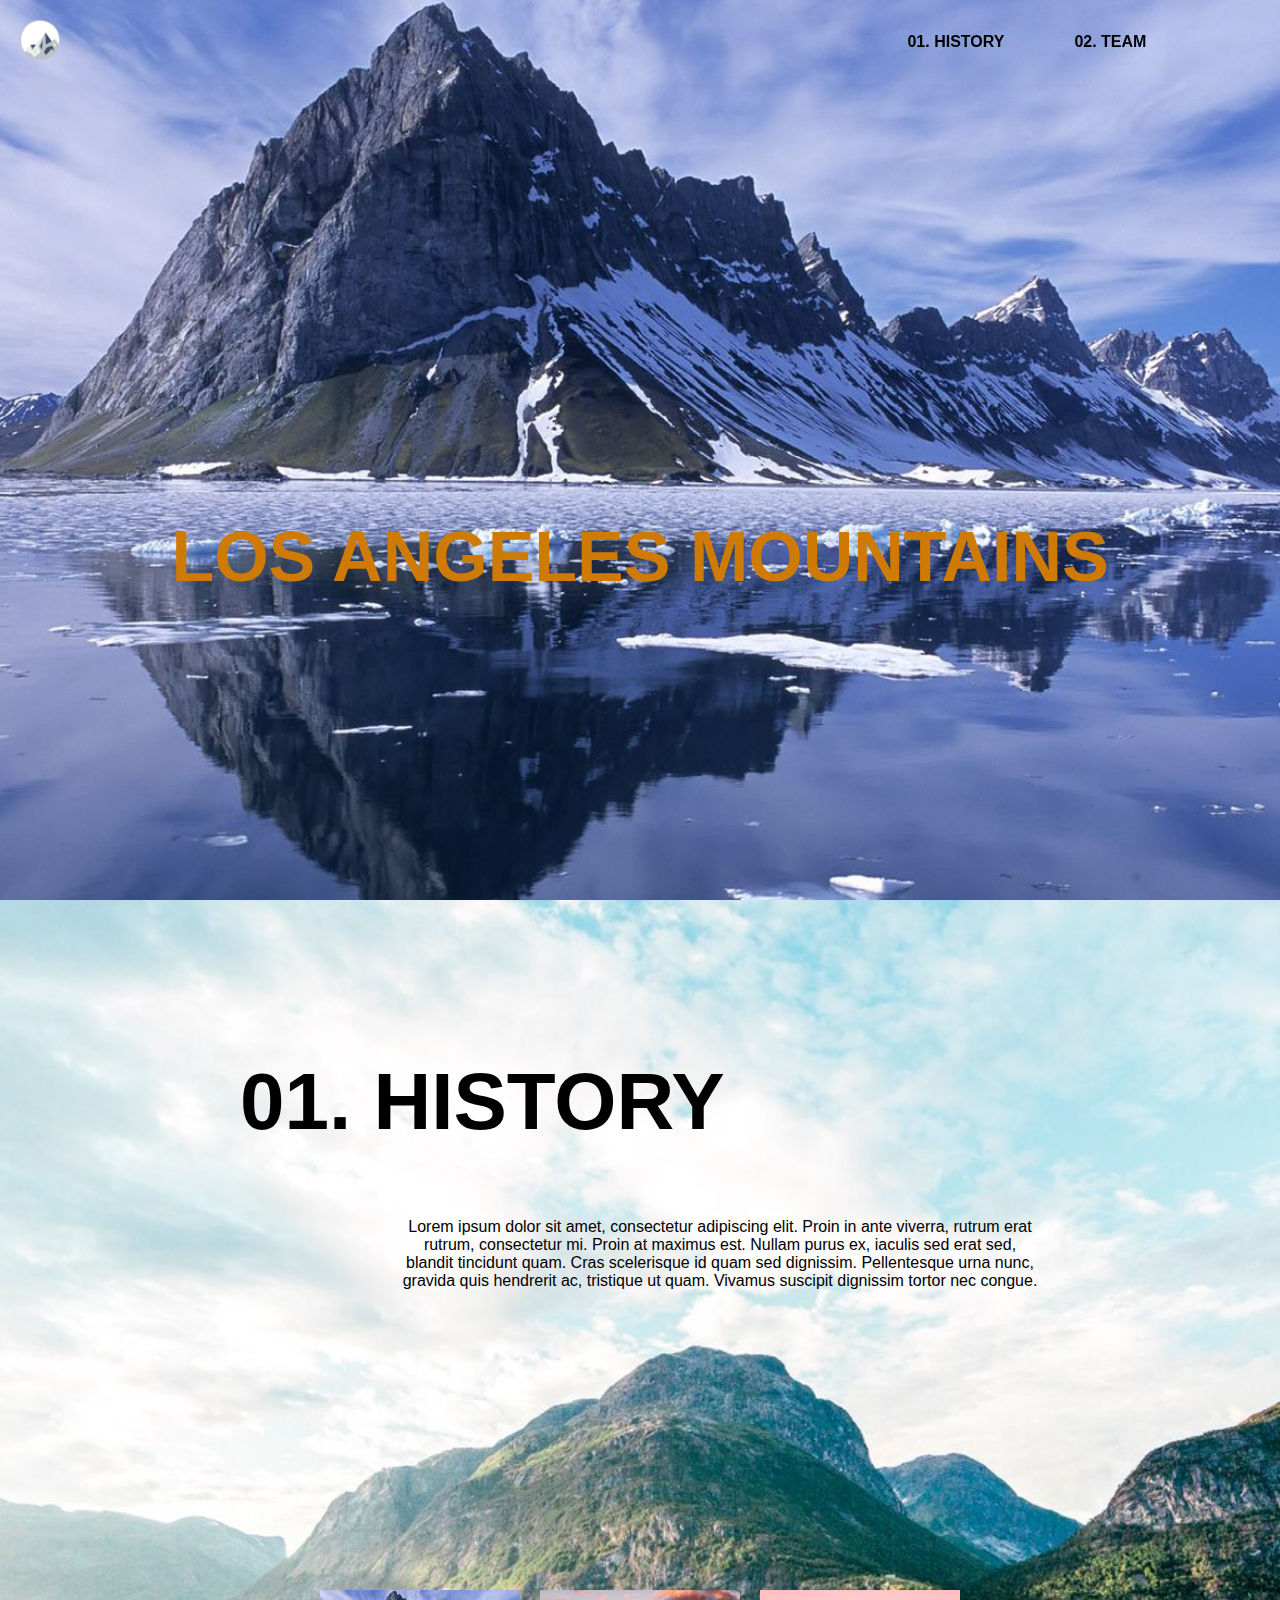
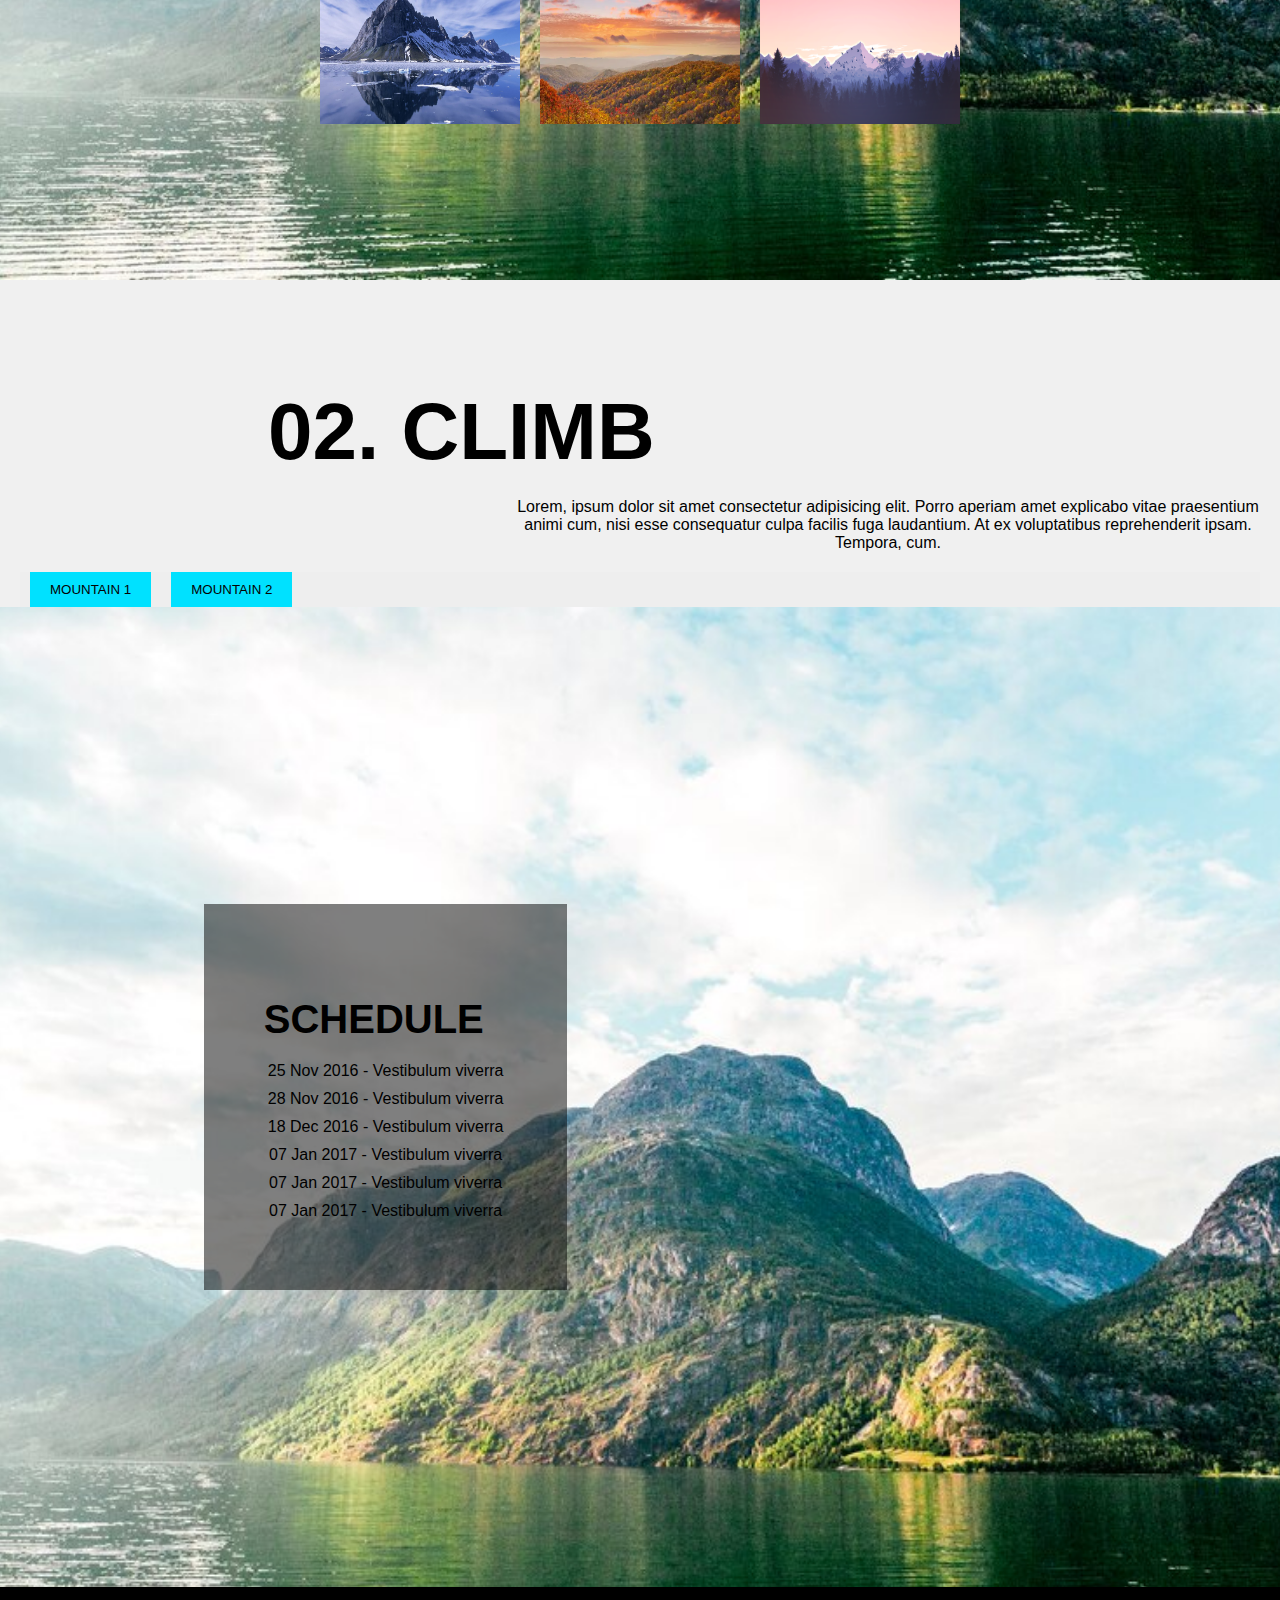
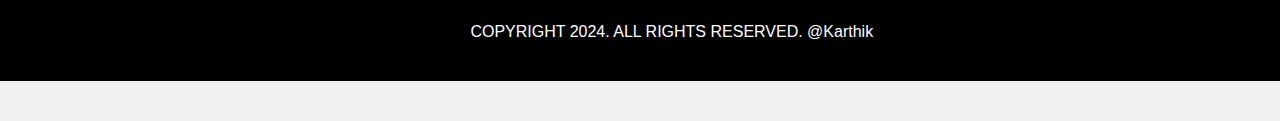
==== index.html @ d41a4cfe "template development" ====
<!DOCTYPE html>
<html lang="en">
<head>
    <meta charset="UTF-8">
    <meta name="viewport" content="width=device-width, initial-scale=1.0">
    <title>Los Angeles Mountains</title>
    <link rel="stylesheet" href="styles.css">
</head>
<body>
    <header>
        <div class="logo">
            <img src="/images/download.png" alt="Logo">
        </div>
        <nav>
            <ul>
                <li><a href="#">01. HISTORY</a></li>
                <li><a href="#">02. TEAM</a></li>
            </ul>
        </nav>
    </header>
    <section class="hero">
        <div class="background-image">
            <h1>LOS ANGELES MOUNTAINS</h1>
        </div>
    </section>
    <section class="history">
        <div class="history-header">
        </div>
        <div class="history-content">
            <h2>01. HISTORY</h2>
            <p>Lorem ipsum dolor sit amet, consectetur adipiscing elit. Proin in ante viverra, rutrum erat rutrum, consectetur mi. Proin at maximus est. Nullam purus ex, iaculis sed erat sed, blandit tincidunt quam. Cras scelerisque id quam sed dignissim. Pellentesque urna nunc, gravida quis hendrerit ac, tristique ut quam. Vivamus suscipit dignissim tortor nec congue.</p>
            <div class="history-images">
                <img src="images/kp.jpeg" alt="History Image 1">
                <img src="/images/forest.webp" alt="History Image 2">
                <img src="/images/image.webp" alt="History Image 3">
            </div>
        </div>
    </section>
    <section class="climb">
        <h2>02. CLIMB</h2>
        <p>Lorem, ipsum dolor sit amet consectetur adipisicing elit. Porro aperiam amet explicabo vitae praesentium animi cum, nisi esse consequatur culpa facilis fuga laudantium. At ex voluptatibus reprehenderit ipsam. Tempora, cum.</p>
    <div class="tabs">
        <button>MOUNTAIN 1</button>
        <button>MOUNTAIN 2</button>
    </div>
    <section class="schedule">
        <div class="schedule-content">
            <h2>SCHEDULE</h2>
            <ul>
                <li>25 Nov 2016 - Vestibulum viverra</li>
                <li>28 Nov 2016 - Vestibulum viverra</li>
                <li>18 Dec 2016 - Vestibulum viverra</li>
                <li>07 Jan 2017 - Vestibulum viverra</li>
                <li>07 Jan 2017 - Vestibulum viverra</li>
                <li>07 Jan 2017 - Vestibulum viverra</li>
            </ul>
        </div>
    </section>
    <footer>
        <p>COPYRIGHT 2024. ALL RIGHTS RESERVED. @Karthik</p>
    </footer>
</body>
</html>
---- styles.css ----
body, html {
    margin: 0;
    padding: 0;
    width: 100%;
    font-family: Arial, sans-serif;
}

header {
    display: flex;
    justify-content: space-between;
    align-items: center;
    padding: 20px;
    background: rgba(255, 255, 255, 0.027);
    position: fixed;
    width: 88%;
    z-index: 1000;
}

header .logo img {
    height: 40px;
}

header nav ul {
    list-style: none;
    margin: 0;
    padding: 0;
    display: flex;
    
}

header nav ul li {
    margin-left: 30px;
}

header nav ul li a {
    text-decoration: none;
    color: black;
    font-weight: bold;
    margin-left: 40px;
}

.hero {
    background: url('images/kp.jpeg') no-repeat center center;
    background-size: cover;
    height: 100vh;
    display: flex;
    justify-content: center;
    align-items: center;
    position: relative;
}

.hero h1 {
    color: rgb(207, 122, 4);
    font-size: 70px;
    text-align: center;
    padding: 20px;
    margin-bottom: -120%;
}



.history {
    text-align: center;
    padding: 40px 20px;
    background: url('images/kp2.jpg') no-repeat center center;
    background-size: cover;
    height: 100vh;
    display: flex;
    justify-content: center;
    align-items: center;
    position: relative;
}

.history-header {
    margin-bottom: 20px;
}

.history-header img {
    height: 40px;
}

.history-content h2 {
    font-size: 80px;
    margin-bottom: 70px;
    display: flex;
    margin-left :0%;
    margin-right: 10%;
    margin-top: 0%;
    
    
}

.history-content p {
    margin-bottom: 300px;
    max-width: 800px;
    margin-left: 20%;
    margin-right: auto;
    margin-top: 0%;
}

.history-images {
    display: flex;
    justify-content: center;
}

.history-images img {
    width: 200px;
    margin: 0 10px;
}

.climb {
    background: #f0f0f0;
    padding: 40px 20px;
    text-align: center;
}

.climb h2 {
    font-size: 80px;
    margin-bottom: 20px;
    display: flex;
    margin-left :20%;
}

.climb p {
    margin-bottom: 20px;
    max-width: 800px;
    margin-left: 40%;
    margin-right: auto;
}
 .tabs {
    display: flex;
    justify-content: left;
    margin-bottom:auto;
    background-color: rgb(238, 238, 238);
}

.tabs button {
    padding: 10px 20px;
    margin: 0 10px;
    border: none;
    color: rgb(5, 2, 2);
    cursor: pointer;
    background-color: rgb(0, 225, 255);
}

.schedule {
    text-align: center;
    padding: 40px 20px;
    background: url('images/kp2.jpg') no-repeat center center;
    background-size: cover;
    height: 100vh;
   
    display: flex;
    justify-content: center;
    align-items: center;
    position: relative;
    margin-left: -20%;
    margin-right: -20%;
}



.schedule-content {
    background: rgba(0, 0, 0, 0.5);
    padding: 60px;
    display: inline-block;
    margin-left: -30%;
}

.schedule-content h2 {
    font-size: 40px;
    margin-bottom: 20px;
    margin-left:0%;
}

.schedule-content ul {
    list-style: none;
    margin: 04px;
    padding: 0px;
}

.schedule-content ul li {
    margin-bottom: 10px;
}

footer {
    background: #000000;
    color: rgb(255, 255, 255);
    text-align: left;
    padding: 20px;
    margin-left:-20%;
    margin-right:-20%
}
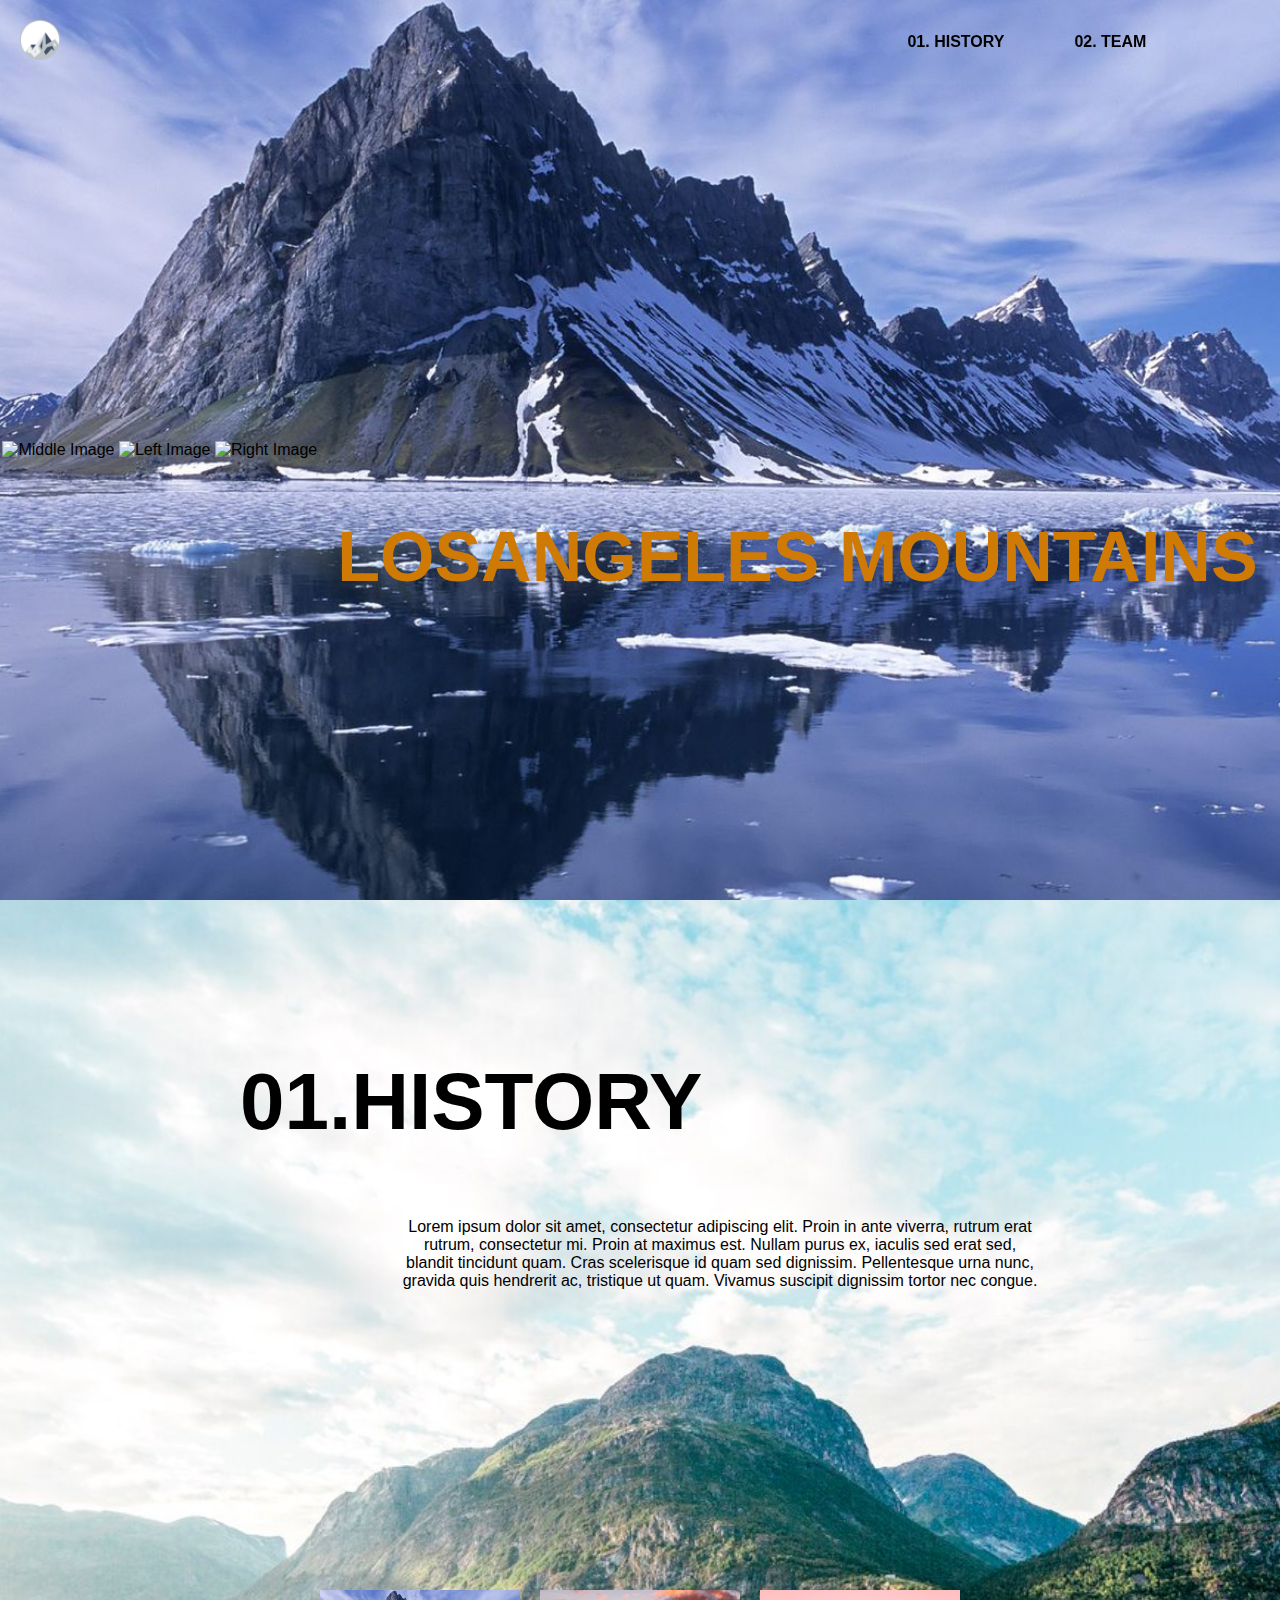
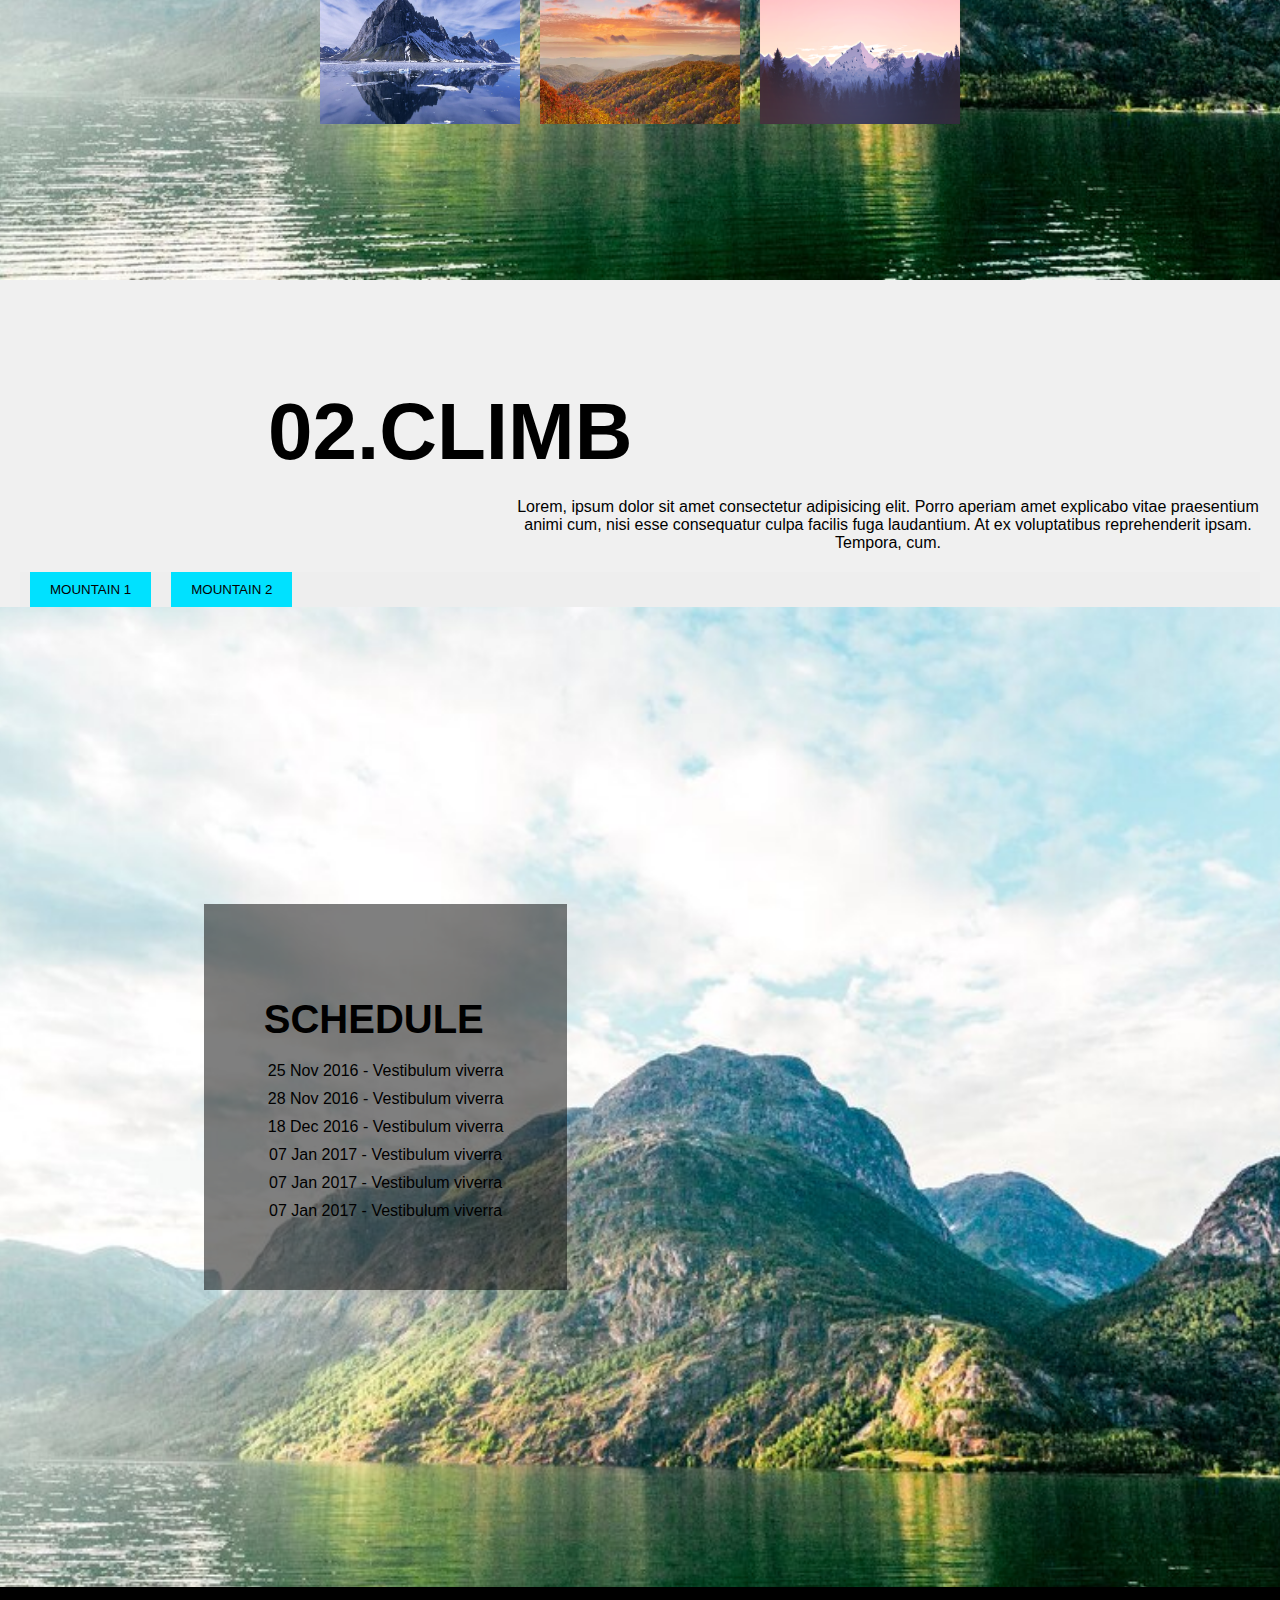
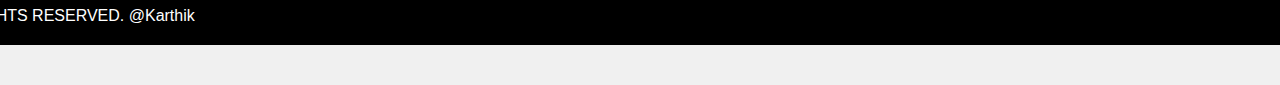
==== commit 830bfe8d: "Update index.html" ====
--- a/index.html
+++ b/index.html
@@ -19,15 +19,27 @@
         </nav>
     </header>
     <section class="hero">
-        <div class="background-image">
-            <h1>LOS ANGELES MOUNTAINS</h1>
+        <!-- <div class="image-container left">
+            <img src="/images/hill.png" alt="Left Image">
+        </div> -->
+        <div class="image-container middle">
+            <img src="/images/hill2.png" alt="Middle Image">
+            <img src="/images/hill.png" alt="Left Image">
+            <img src="/images/hill4.png" alt="Right Image">
+        </div>
+        <!-- <div class="image-container right">
+            <img src="/images/hil3.png" alt="Right Image">
+        </div> -->
+        <div class="content">
+            <h1>LOSANGELES MOUNTAINS</h1>
         </div>
     </section>
+    
     <section class="history">
         <div class="history-header">
         </div>
         <div class="history-content">
-            <h2>01. HISTORY</h2>
+            <h2>01.<span class="text">HISTORY</span></h2>
             <p>Lorem ipsum dolor sit amet, consectetur adipiscing elit. Proin in ante viverra, rutrum erat rutrum, consectetur mi. Proin at maximus est. Nullam purus ex, iaculis sed erat sed, blandit tincidunt quam. Cras scelerisque id quam sed dignissim. Pellentesque urna nunc, gravida quis hendrerit ac, tristique ut quam. Vivamus suscipit dignissim tortor nec congue.</p>
             <div class="history-images">
                 <img src="images/kp.jpeg" alt="History Image 1">
@@ -37,7 +49,7 @@
         </div>
     </section>
     <section class="climb">
-        <h2>02. CLIMB</h2>
+        <h2>02.<span class="text-2">CLIMB</span></h2>
         <p>Lorem, ipsum dolor sit amet consectetur adipisicing elit. Porro aperiam amet explicabo vitae praesentium animi cum, nisi esse consequatur culpa facilis fuga laudantium. At ex voluptatibus reprehenderit ipsam. Tempora, cum.</p>
     <div class="tabs">
         <button>MOUNTAIN 1</button>
@@ -57,7 +69,7 @@
         </div>
     </section>
     <footer>
-        <p>COPYRIGHT 2024. ALL RIGHTS RESERVED. @Karthik</p>
+        <p1>COPYRIGHT 2024. ALL RIGHTS RESERVED. @Karthik</p1>
     </footer>
 </body>
 </html>
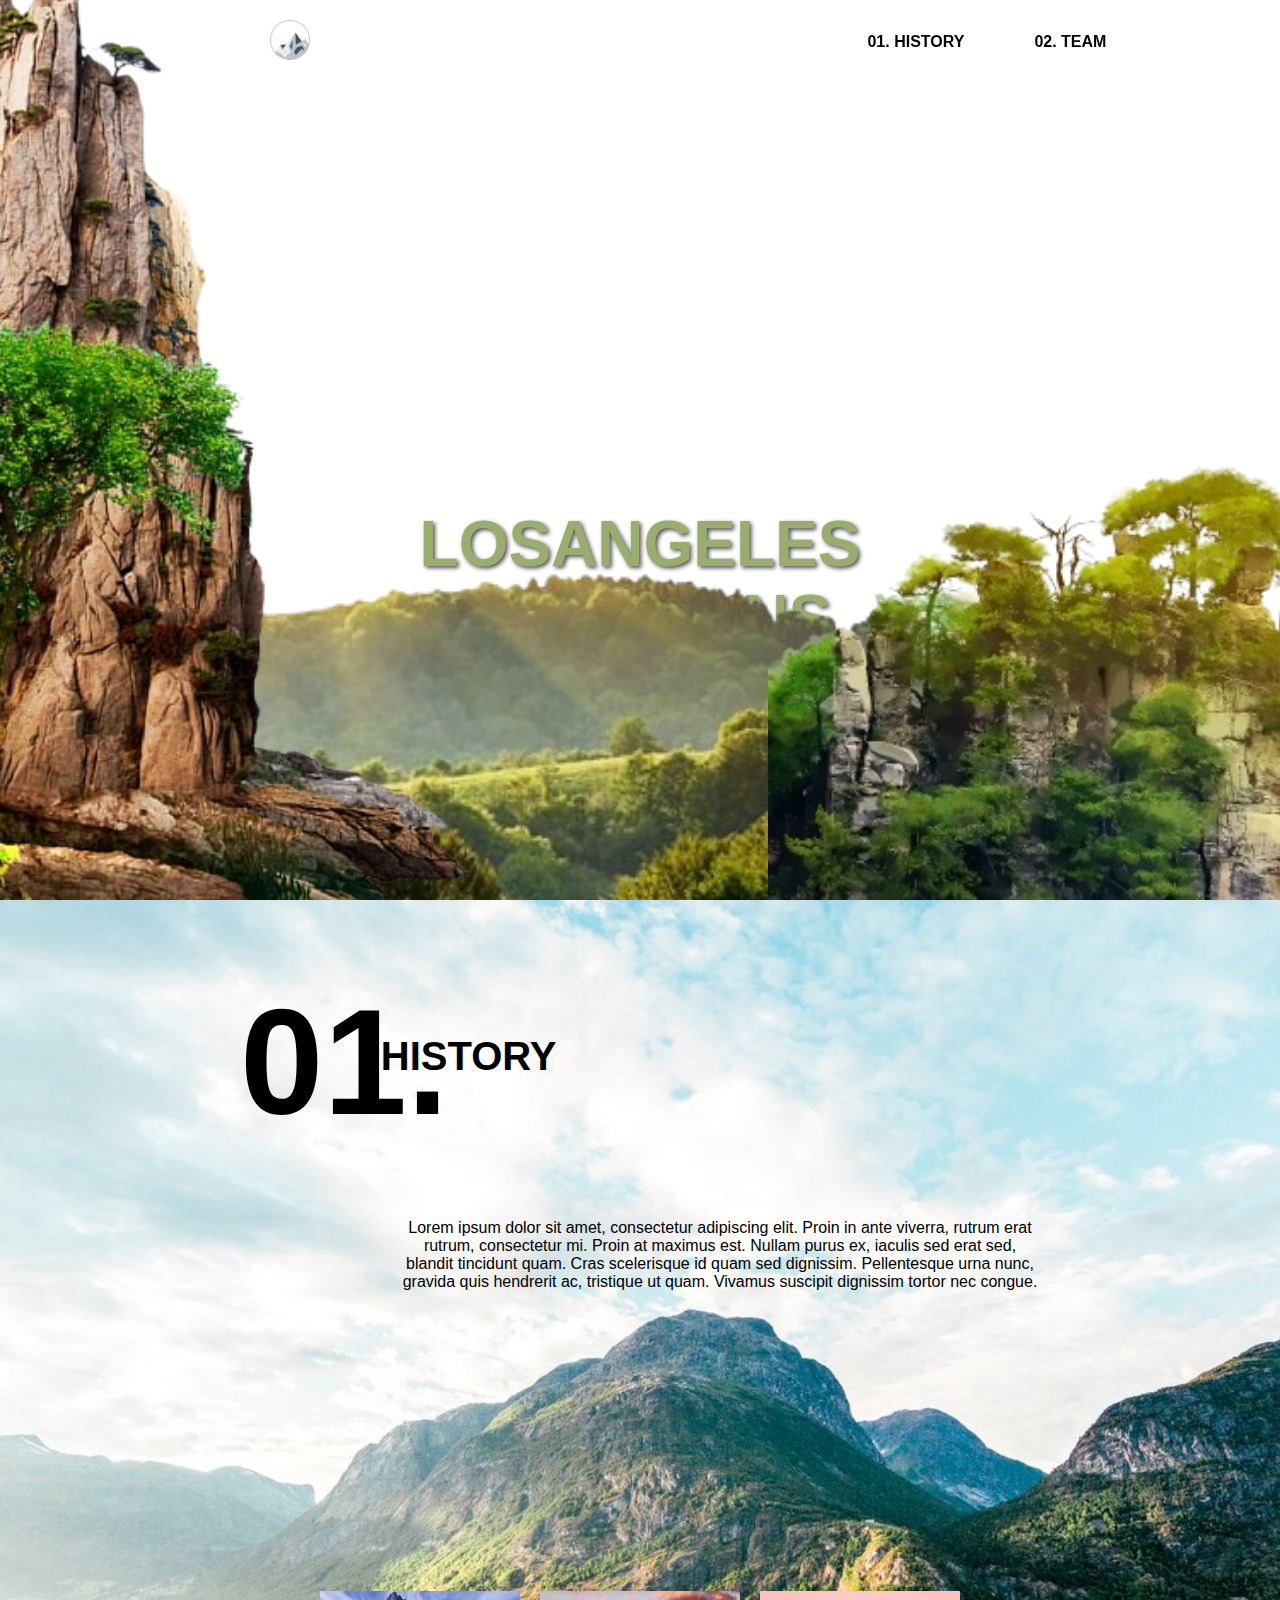
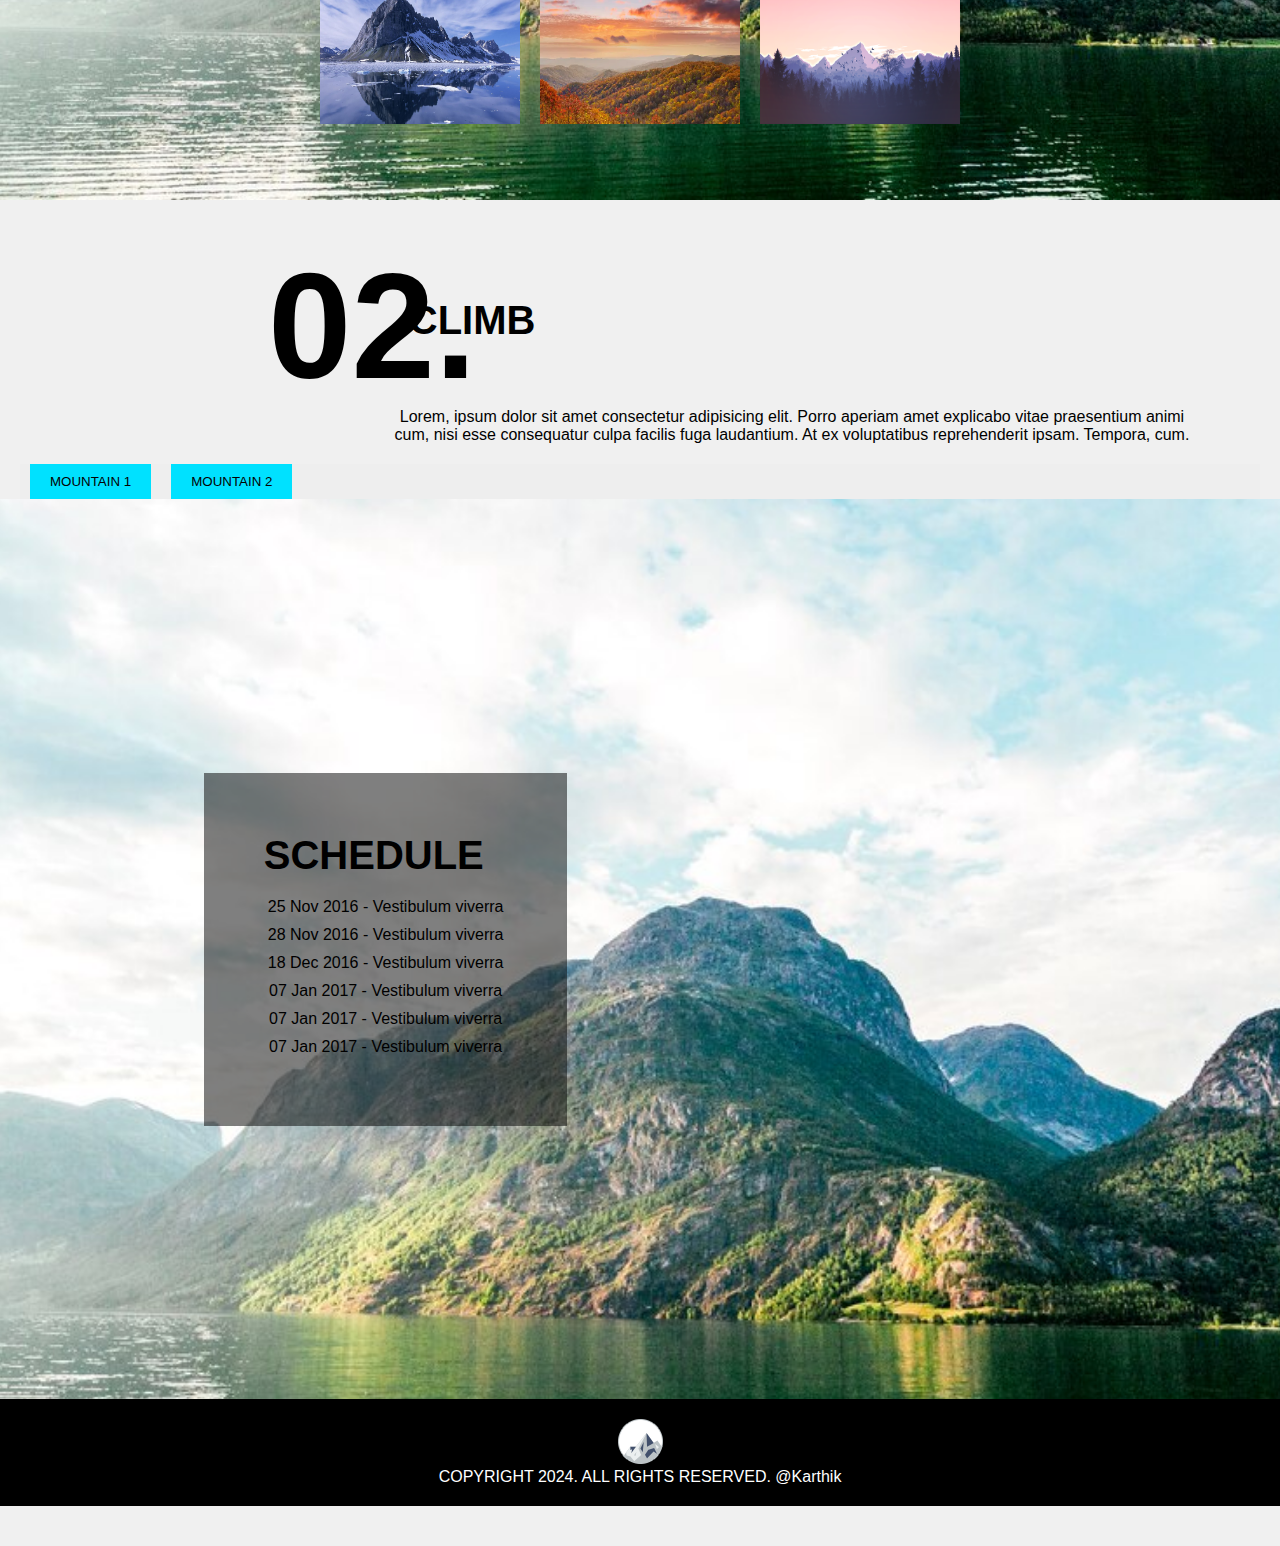
==== commit eda24dde: "Update index.html" ====
--- a/index.html
+++ b/index.html
@@ -19,17 +19,13 @@
         </nav>
     </header>
     <section class="hero">
-        <!-- <div class="image-container left">
-            <img src="/images/hill.png" alt="Left Image">
-        </div> -->
+      
         <div class="image-container middle">
             <img src="/images/hill2.png" alt="Middle Image">
             <img src="/images/hill.png" alt="Left Image">
             <img src="/images/hill4.png" alt="Right Image">
         </div>
-        <!-- <div class="image-container right">
-            <img src="/images/hil3.png" alt="Right Image">
-        </div> -->
+      
         <div class="content">
             <h1>LOSANGELES MOUNTAINS</h1>
         </div>
@@ -45,6 +41,11 @@
                 <img src="images/kp.jpeg" alt="History Image 1">
                 <img src="/images/forest.webp" alt="History Image 2">
                 <img src="/images/image.webp" alt="History Image 3">
+            </div>
+            <div class="dotsec">
+                <span class="dot one"></span>
+                <span class="dot"></span>
+                <span class="dot"></span>
             </div>
         </div>
     </section>
@@ -69,7 +70,14 @@
         </div>
     </section>
     <footer>
-        <p1>COPYRIGHT 2024. ALL RIGHTS RESERVED. @Karthik</p1>
+        <div>
+            <div class="logo">
+                <img src="/images/download.png" alt="Logo">
+            </div>
+            <div>
+                <p1 class="copyright">COPYRIGHT 2024. ALL RIGHTS RESERVED. @Karthik</p1>
+            </div>
+        </div>
     </footer>
 </body>
 </html>
--- a/styles.css
+++ b/styles.css
@@ -18,6 +18,7 @@
 
 header .logo img {
     height: 40px;
+   margin-left:250px;
 }
 
 header nav ul {
@@ -39,23 +40,80 @@
     margin-left: 40px;
 }
 
+* {
+    margin: 0;
+    padding: 0;
+    box-sizing: border-box;
+}
+
+* {
+    margin: 0;
+    padding: 0;
+    box-sizing: border-box;
+}
+
 .hero {
-    background: url('images/kp.jpeg') no-repeat center center;
-    background-size: cover;
-    height: 100vh;
-    display: flex;
-    justify-content: center;
-    align-items: center;
-    position: relative;
-}
-
-.hero h1 {
-    color: rgb(207, 122, 4);
-    font-size: 70px;
-    text-align: center;
-    padding: 20px;
-    margin-bottom: -120%;
-}
+    position: relative;
+    display: flex;
+    height: 100vh;
+
+}
+
+.image-container {
+    flex: 1;
+    position: relative;
+}
+
+.image-container img {
+    width: 100%;
+    height: 100%;
+    object-fit: cover;
+    position: absolute;
+    top: 0;
+    left: 0;
+}
+
+.image-container.middle :nth-child(2) {
+    height: 100vh;
+    width: 40vw;
+    z-index: 3;
+}
+.image-container.middle :nth-child(1) {
+    z-index: -5;
+ 
+}
+
+.image-container.middle :nth-child(3) {
+    height: 90vh;
+    width: 40vw;
+    margin-left: 60vw;
+    margin-top: 45vh;
+    z-index:-1;
+}
+
+
+
+
+.content {
+
+    position: absolute;
+    top: 50%;
+    left: 50%;
+    transform: translate(-50%, -50%);
+    z-index: -6; 
+    color: rgb(155, 173, 110);
+    text-align: center;
+    margin-top: 14.5vh;
+}
+
+.content h1 {
+    font-size: 4rem;
+    text-shadow: 2px 2px 4px rgba(0, 0, 0, 0.7);
+}
+
+
+
+
 
 
 
@@ -80,12 +138,22 @@
 }
 
 .history-content h2 {
-    font-size: 80px;
+    font-size: 150px;
     margin-bottom: 70px;
     display: flex;
     margin-left :0%;
     margin-right: 10%;
     margin-top: 0%;
+    
+    
+}
+.text {
+    font-size: 40px;
+    margin-bottom: 60px;
+    position:absolute;
+    display: flex;
+    margin-left :11%;
+    margin-top: 04.5%;
     
     
 }
@@ -115,17 +183,26 @@
 }
 
 .climb h2 {
-    font-size: 80px;
+    font-size: 150px;
     margin-bottom: 20px;
     display: flex;
     margin-left :20%;
 }
+.text-2{
+    font-size: 40px;
+    margin-bottom: 60px;
+    position:absolute;
+    display: flex;
+    margin-left :11%;
+    margin-top: 04.5%;
+}
 
 .climb p {
     margin-bottom: 20px;
     max-width: 800px;
-    margin-left: 40%;
+    margin-left: 30%;
     margin-right: auto;
+    margin-top:-2%;
 }
  .tabs {
     display: flex;
@@ -185,11 +262,9 @@
 
 footer {
     background: #000000;
-    color: rgb(255, 255, 255);
-    text-align: left;
+    color: white;
+    text-align: center;
     padding: 20px;
     margin-left:-20%;
     margin-right:-20%
 }
-
-
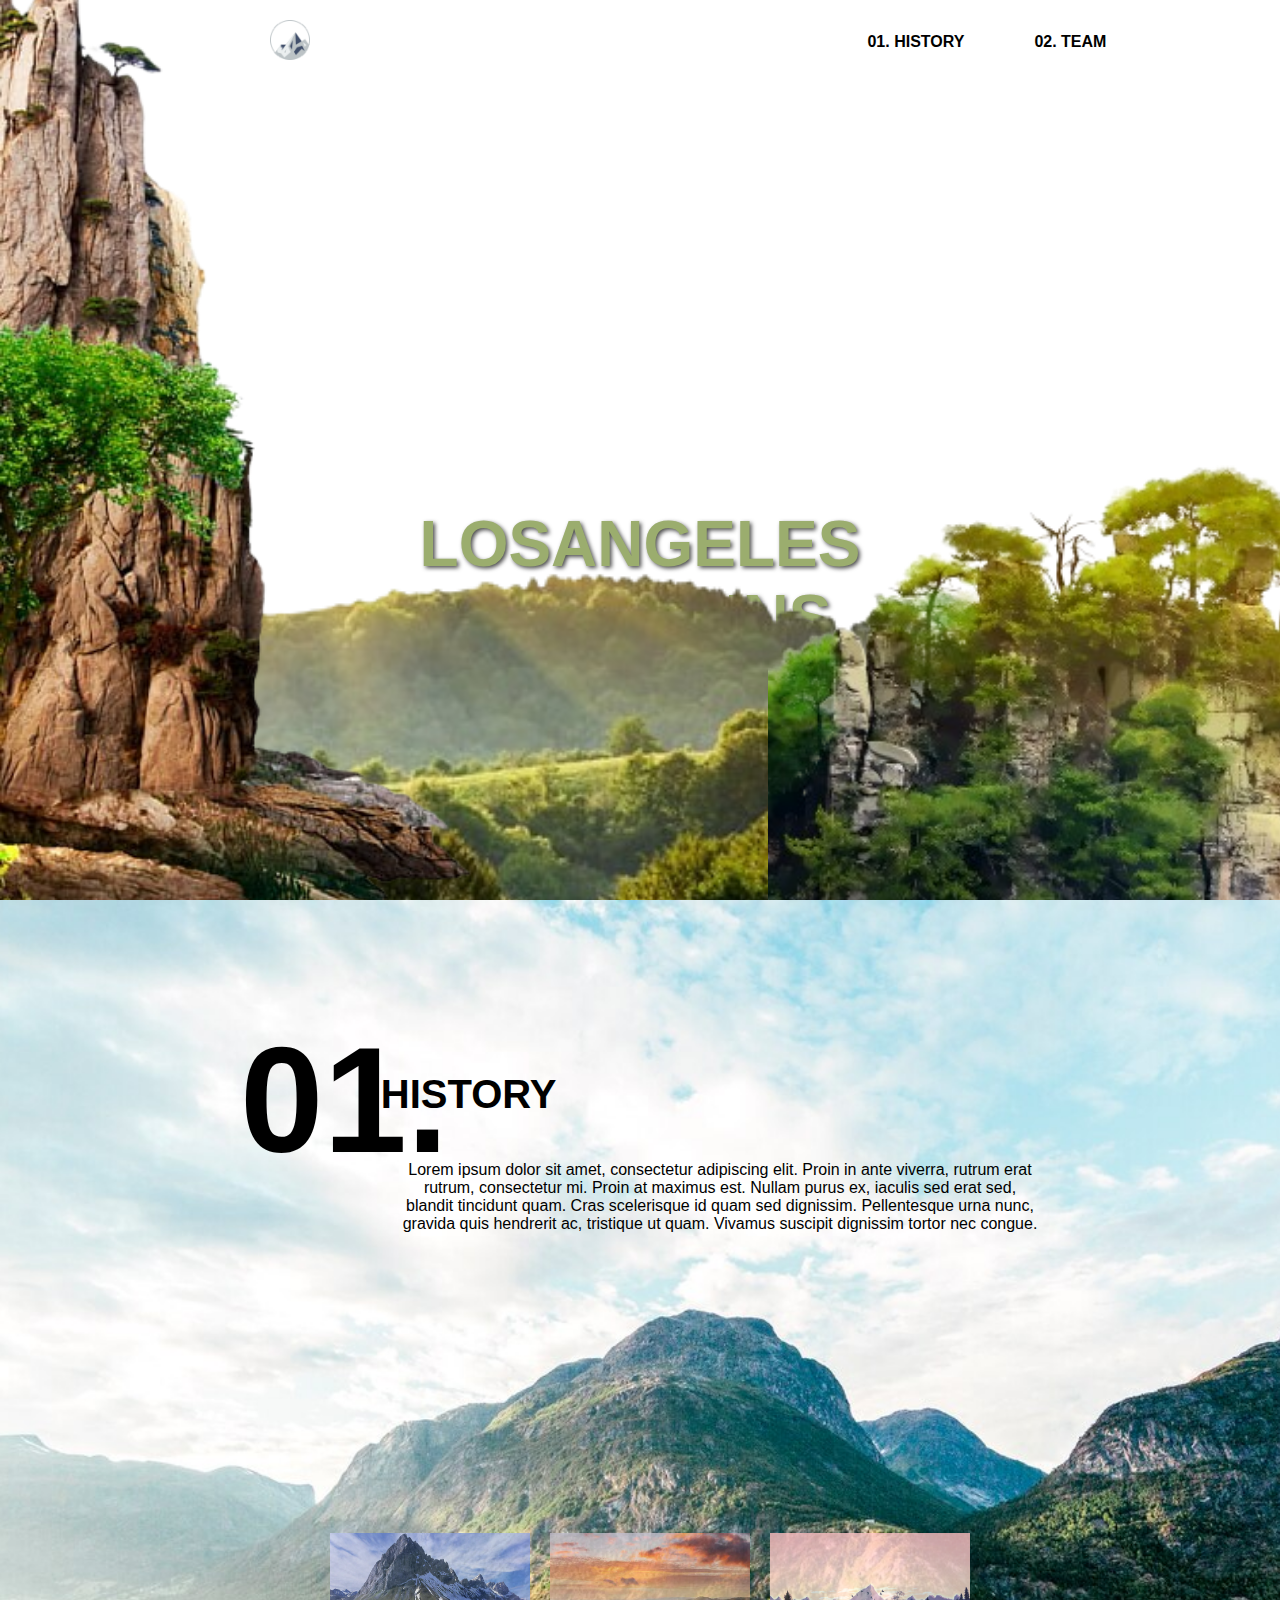
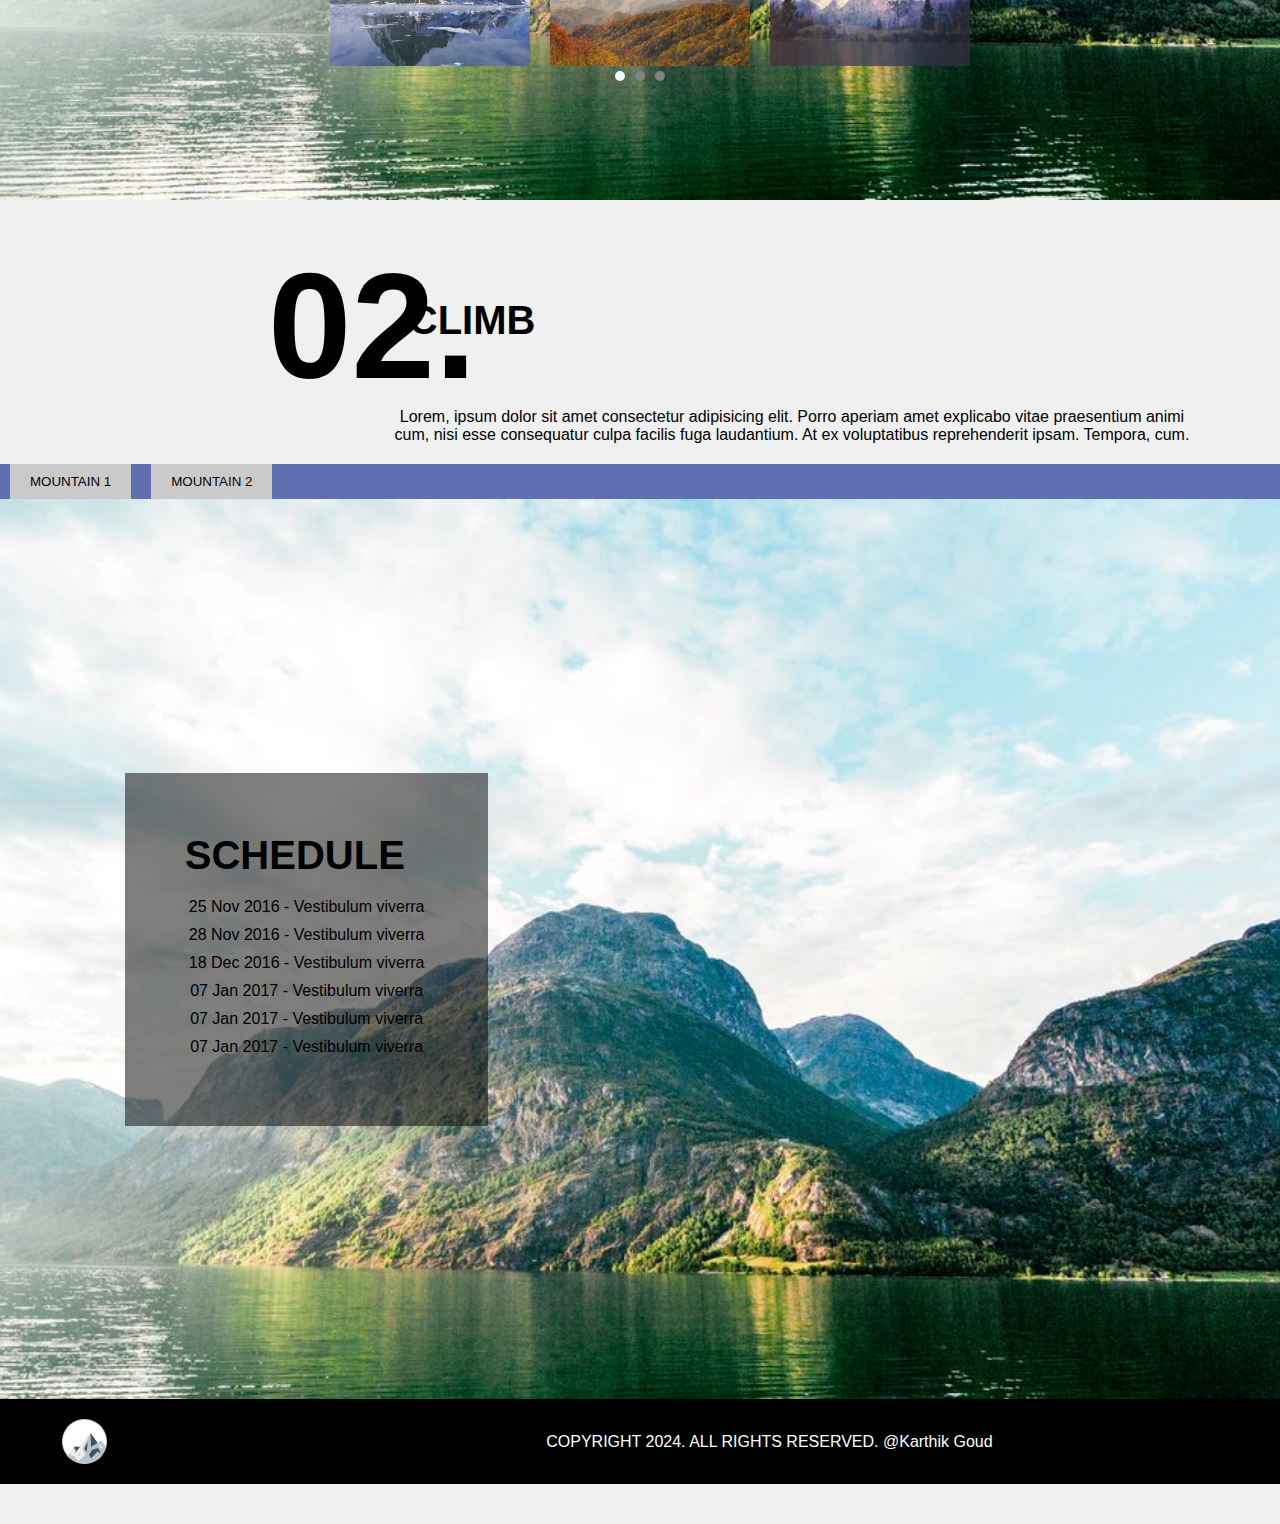
==== commit 28b09825: "Update index.html" ====
--- a/index.html
+++ b/index.html
@@ -75,7 +75,7 @@
                 <img src="/images/download.png" alt="Logo">
             </div>
             <div>
-                <p1 class="copyright">COPYRIGHT 2024. ALL RIGHTS RESERVED. @Karthik</p1>
+                <p1 class="copyright">COPYRIGHT 2024. ALL RIGHTS RESERVED. @Karthik Goud</p1>
             </div>
         </div>
     </footer>
--- a/styles.css
+++ b/styles.css
@@ -11,7 +11,7 @@
     align-items: center;
     padding: 20px;
     background: rgba(255, 255, 255, 0.027);
-    position: fixed;
+    position: absolute;
     width: 88%;
     z-index: 1000;
 }
@@ -111,12 +111,6 @@
     text-shadow: 2px 2px 4px rgba(0, 0, 0, 0.7);
 }
 
-
-
-
-
-
-
 .history {
     text-align: center;
     padding: 40px 20px;
@@ -162,13 +156,14 @@
     margin-bottom: 300px;
     max-width: 800px;
     margin-left: 20%;
-    margin-right: auto;
-    margin-top: 0%;
+    margin-top: -12%;
 }
 
 .history-images {
     display: flex;
     justify-content: center;
+    margin-left: 20px;
+    opacity: 0.8;
 }
 
 .history-images img {
@@ -208,7 +203,9 @@
     display: flex;
     justify-content: left;
     margin-bottom:auto;
-    background-color: rgb(238, 238, 238);
+    background-color: rgb(96 111 177);
+    width: 100vw;
+    margin-left: -20px;
 }
 
 .tabs button {
@@ -217,7 +214,8 @@
     border: none;
     color: rgb(5, 2, 2);
     cursor: pointer;
-    background-color: rgb(0, 225, 255);
+    background-color: rgb(202, 202, 202);
+    
 }
 
 .schedule {
@@ -226,7 +224,7 @@
     background: url('images/kp2.jpg') no-repeat center center;
     background-size: cover;
     height: 100vh;
-   
+    width: 118vw;
     display: flex;
     justify-content: center;
     align-items: center;
@@ -266,5 +264,34 @@
     text-align: center;
     padding: 20px;
     margin-left:-20%;
-    margin-right:-20%
-}
+    margin-right:-20%;
+    width: 118vw;
+    
+}
+
+footer div{
+    display: flex;
+    margin:auto;
+}
+
+.copyright{
+    margin-left: -100px;
+}
+
+.dot {
+    height: 10px;
+    width: 10px;
+    background-color: #838383;
+    border-radius: 50%;
+    display: inline-block;
+    margin: 5px;
+}
+
+.dotsec{
+    display: flex;
+    justify-content: center;
+}
+
+.one{
+    background-color: aliceblue;
+}
